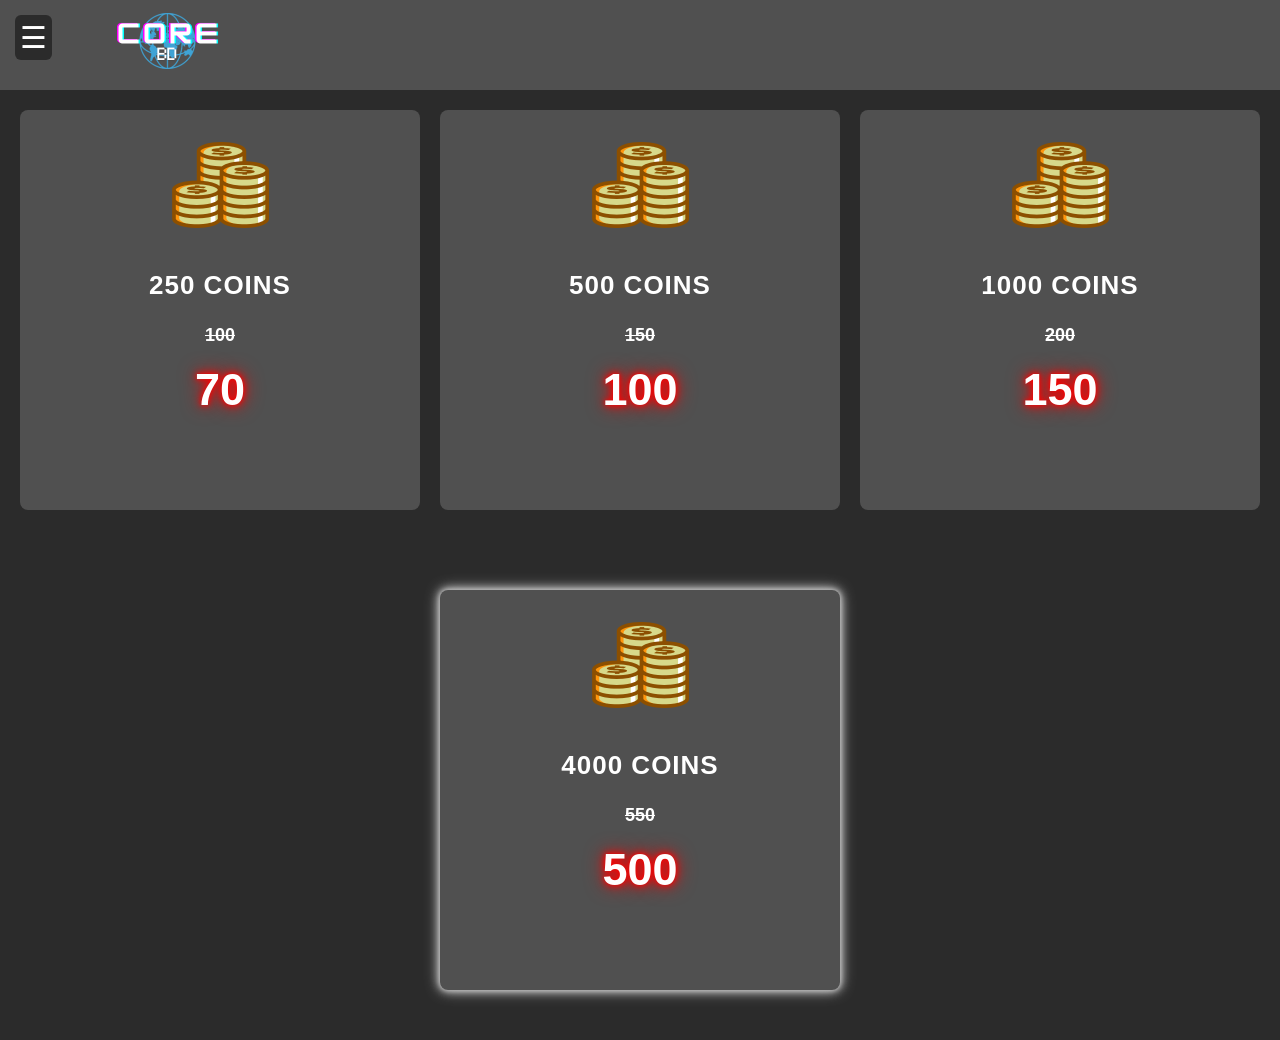
==== coins.html @ 1321a86f "Add files via upload" ====
<!DOCTYPE html>
<html lang="en">
<head>
    <meta charset="UTF-8">
    <meta name="viewport" content="width=device-width, initial-scale=1.0">
    <title>Coins</title>
    <link rel="stylesheet" href="index.css">
</head>
<body>

                <nav class="nav">
    <div class="navdiv">

        <div class="logo"><a href="index.html"><img class="img" src="CORE (4).png" alt=""></a></div>

        <div class="hamburger" id="hamburger"><img src="account_circle_31dp_E3E3E3_FILL0_wght400_GRAD0_opsz24.svg" alt=""></div>
    </div>
</nav>

    <div class="sidebar-toggle" id="sidebarToggle">☰</div>

    <nav class="nav-list" id="sidebar">
    <li><a href="index.html" class="">Home</a></li>
    <li><a href="store.html" class="">Store</a></li>
    <li><a href="coins.html" class="active">Coins</a></li>
    <li><a href="contact.html">Contact</a></li>
    <li><a href="ip.html">Ip & Port</a></li>
</nav>

    <div class="leader">

    <div class="independent">
        <a href="ending.html">
                    <div class="in-div0">
            <img class="untitle" src="Untitled design (5).png" alt="">
            <p class="rank">250 Coins</p>
            <p class="og">100</p>
            <p class="dis">70</p>
        </div>
        </a>
    </div>

    <div class="indepe">
 <a href="ending.html">
            <div class="in-div4">
            <img class="untitle" src="Untitled design (5).png" alt="">
            <p class="rank">500 Coins</p>
            <p class="og">150</p>
            <p class="dis">100</p>
        </div>
 </a>
    </div>

    <div class="indep">
        <a href="ending.html">
                    <div class="in-div5">
            <img class="untitle" src="Untitled design (5).png" alt="">
            <p class="rank">1000 Coins</p>
            <p class="og">200</p>
            <p class="dis">150</p>
        </div>
        </a>
    </div>

    <div class="break"></div>
    <div class="inde">
        <a href="ending.html">
                    <div class="in-div6">
                    <img class="untitle" src="Untitled design (5).png" alt="">
            <p class="rank">4000 Coins</p>
            <p class="og">550</p>
            <p class="dis">500</p>
        </div>
        </a>
    </div> 

</div>

<script>
    const hamburger = document.getElementById("hamburger");
    const navLinks = document.getElementById("navLinks");

    hamburger.addEventListener("click", () => {
        navLinks.classList.toggle("open");
        sidebar.classList.toggle("close");
    });

  const toggle = document.getElementById("sidebarToggle");
  const sidebar = document.getElementById("sidebar");

  toggle.addEventListener("click", () => {
    sidebar.classList.toggle("open");
    navLinks.classList.toggle("close");
  });

</script>

</body>
</html>
---- index.css ----
* {
            text-decoration: none;
            margin: 0px;
        }

        /* NAVBAR BASE */
        .nav {
            background-color: #505050;
            font-family: arial;
            height: 90px;
            display: flex;
            align-items: center;
            padding: 0 40px;
            position: fixed;
            top: 0;
            z-index: 1000;
            margin-top: 0px;
            width: 1470px;
            padding-left: 10px;

        }

        .img {
            transition: 0.3s;
        }

        .img:hover {
            border: 1px;
            border-style: solid;
            border-radius: 3px;
            margin-top: 6px;
        }

        /* FLEX CONTAINER */
        .navdiv {
            display: flex;
            align-items: center;
            justify-content: space-between;
            width: 100%;
        }

        /* LOGO */
        .logo a {
            font-size: 35px;
            font-weight: 600;
            color: white;
            margin-left: 70px;
        }

        /* NAV LINKS */
        .nav-links {
            list-style: none;
            display: flex;
            gap: 25px;
            z-index: 9999;
        }

        .nav-links li {
            display: inline-block;
            margin-left: 20px;
            text-align: center;
        }

        .nav-links li a {
            color: white;
            font-size: 18px;
            font-weight: bold;
        }

        /* HAMBURGER (MOBILE ONLY) */
        .hamburger {
            display: none;
            font-size: 32px;
            color: #2b2b2b;
            cursor: pointer;
            background-color: #2b2b2b;
            border-radius: 2px;
            padding: 5px;
            padding-left: 10px;
            padding-right: 10px;
            transition: 0.2s ease;
            margin-right: 20px;
        }

        .yes-div {
            display: flex;
            justify-content: center;
            align-items: center;
        }

        .p-final {
            font-family: bold;
            color: white;
            font-size: 23px;
        }

        .hamburger:hover {
            background-color: black;
        }

        .hamburger:active {
            padding-bottom: 2px;
        }

        /* RESPONSIVE */
        @media (max-width: 768px) {
            /* Nav links hidden */
            .nav-links {
                display: none;
                flex-direction: column;
                position: absolute;
                right: 20px;
                top: 80px;
                background: #505050;
                padding: 20px;
                border-radius: 8px;
                width: 150px;
                z-index: 9999;
                transition: 0.3s ease;
            }

            /* Show when toggled */
            .nav-links.open {
                display: flex;
            }

            /* Show hamburger */
            .hamburger {
                display: block;
                margin-top: 0px;
                margin-right: 0px;
                border-radius: 5px;
            }

            .logo a {
                margin-right: 20px;
            }

            .p-account {
                color: white;
                font-weight: 800;
                font-size: 10px;
                display: block;
            }
        }

          .nav-list {
            background-color: #505050;
            width: 160px;
            height: 100vh;
            position: fixed;
            z-index: 9999;
            left: 0;
            top: 0;
            transition: 0.3s ease;
            margin-top: 80px;
            text-align: left;
            }

            /* LINKS */
            .nav-list li {
            list-style: none;
            margin-top: 15px;
            text-align: left;
            }

            .nav-list li a {
            display: block;
            padding: 15px 10px;
            color: #ffffff;
            font-family: arial;
            font-weight: 800;
            transition: 0.1s;
            text-align: left;
            }

            .nav-list li a:hover {
            background-color: rgb(134, 124, 124);
            padding-left: 10px;
            }

            .nav-list li a.active {
            color: #2b2b2b;
            background-color: #a2a2a2dd;
            }

            /* HAMBURGER */
        .sidebar-toggle {
            display: none;
            font-size: 30px;
            color: white;
            background: #2b2b2b;
            padding: 10px 15px;
            cursor: pointer;
            position: fixed;
            top: 15px;
            left: 15px;
            z-index: 2000;
            border-radius: 6px;
            padding: 5px;
            text-align: left;
            }

            .sidebar-toggle:hover {
                background-color: #202020;
            }

            /* MOBILE */
            @media (max-width: 7680px) {
            .nav-list {
                transform: translateX(-100%);
            }

            .nav-list.open {
                transform: translateX(0);
            }

            .sidebar-toggle {
                display: block;
            }
            }

        .btn {
            background-color: #2b2b2b;
            border-color: white;
            color: white;
            font-weight: 800;
            padding: 7px;
            border-radius: 12px;
            width: 120px;
            height: 40px;
            transition: 0.2s ease-in-out;
            cursor: pointer;
            display: block;
            border-style: solid;
            border: 2px;
        }

        .btn:active {
            padding-bottom: 2px;
        }

        .btn:hover {
            background-color: rgb(138, 138, 138);
        }

        .footer {
                padding: 10px;
                background-color: #505050;
                display: flex;
                align-items: center;
                justify-content: center;
                margin: 0 auto;
                margin-top: 612px;
        }

        .div-f {
            display: flex;
            justify-content: center;
            align-items: center;
        }

        .f-p {
            font-size: 15px;
            font-family: arial;
            font-weight: 450;
            color: rgb(255, 255, 255);
        }

        .div-sign {
            display: flex;
            align-items: center;
            height: 100vh;
        }

        .btn-options {
            display: block;
            line-height: 50px;
            margin-top: 50px;
            width: 420px;
            font-family: arial;
            background-color: #ffffff;
            border: none;
            border-radius: 5px;
            transition: 0.2s ease-in;
            cursor: pointer;
            font-size: 15px;
        }

        .btn-options:hover {
            background-color: rgb(187, 186, 186);
        }

        .div-input {
            display: flex;
            align-items: center;
            justify-content: center;
        }

        .div-2 {
            display: flex;
            align-items: center;
            justify-content: center;
        }

        .div-button {
            display: flex;
            align-items: center;
            justify-content: center;
        }

        .div-1st {
            display: flex;
            align-items: center;
            justify-content: center;
        }

        .div-2nd {
            display: flex;
            align-items: center;
            justify-content: center;
        }

        .div-3rd {
            display: flex;
            align-items: center;
            justify-content: center;
        }

        .sign {
            background-color: #505050;
            padding: 20px;
            width: 460px;
            margin-top: 150px;
            border: none;
            color: white;
            border-radius: 5px;
            cursor: pointer;
            font-size: 15px;
            transition: 0.2s ease;
        }

        .p-div {
            display: flex;
            justify-content: center;
            align-items: center;
            margin-top: 20px;
        }

        .sign:hover {
            background-color: #797676;
        }

        .msg {
            margin-top: 20px;
        }

        .input-1 {
            padding: 20px;
            width: 420px;
            margin-top: 50px;
        }

        .input-2 {
            padding: 20px;
            width: 420px;
            margin-top: 100px;
        }

        .filers-div {
            display: flex;
            justify-content: center;
            align-items: center;
            text-align: center;
        }

        .tagline {
            font-family: "Kaushan Script", cursive;
            font-weight: 400;
            font-style: normal;
            color: white;
            margin-top: 50px;
            width: 700px;
            font-size: 40px;
        }

        .fliers-but {
            padding: 10px;
            background-color: rgb(172, 176, 194);
            font-family: arial;
            font-size: 18px;
            color: rgb(0, 0, 0);
            width: 320px;
            border: none;
            margin-top: 100px;
            border-radius: 5px;
            height: 55px;
            transition: 0.2s ease;
            cursor: pointer;
        }

        .fliers-but:hover {
            background-color: rgb(108, 112, 126);
        }

        .button-div {
            display: flex;
            align-items: center;
            justify-content: center;
        }

        .s-details {
            display: flex;
            align-items: center;
            justify-content: center;
            text-align: center;
            margin-top: 30px;
            font-family: bold;
            font-size: 20px;
            color: white;
            width: 700px;
        }

        .input-log {
            padding: 20px;
            width: 420px;
            margin-top: 50px;
        }

        .input-pass-log {
            padding: 20px;
            width: 420px;
            margin-top: 100px;
        }

        .button-log {
            background-color: #505050;
            padding: 20px;
            width: 460px;
            margin-top: 150px;
            border: none;
            color: white;
            border-radius: 5px;
            cursor: pointer;
            font-size: 15px;
            transition: 0.2s ease;
        }

        .button-log:hover {
            background-color: #797676;
        }

        .div-log {
            display: flex;
            justify-content: center;
            align-items: center;
        }

        .div-pass-log {
            display: flex;
            justify-content: center;
            align-items: center;
        }

        .div-log-button {
            display: flex;
            justify-content: center;
            align-items: center;
        }

        .id-div {
            display: flex;
            justify-content: center;
            align-items: center;
        }

        .div-s {
            display: flex;
            align-items: center;
            justify-content: center;
            text-align: center;
        }

        .msgl {
            margin-top: 20px;
            font-family: arial;
        }

        #overlay {
        position: fixed;
        inset: 0;
        background: rgba(78, 73, 73, 0.6); /* darkness level */
        display: none;
        z-index: 9998;
        }

        

    .loader {
    width: 40px;
    aspect-ratio: 1;
    position: fixed;              /* changed */
    top: 50%;                     /* center vertically */
    left: 50%;                    /* center horizontally */
    transform: translate(-50%, -50%);
    display: none;                /* hidden by default */
    z-index: 9999;

    }
    .loader:before {
    content: '';
    position: absolute;
    inset: 0;
    border-radius: 50%;
    --c:#0000, #ffffff 1deg 120deg,#0000 121deg;
    background:
        conic-gradient(from 0deg,  var(--c)) top right,
        conic-gradient(from 120deg,var(--c)) bottom,
        conic-gradient(from 240deg,var(--c)) top left;
    background-size: 40px 40px;
    background-repeat: no-repeat;
    animation: l25 2s infinite cubic-bezier(0.3,1,0,1);
    }
    @keyframes l25 {
    33%  {inset:-8px;transform: rotate(0deg)}
    66%  {inset:-8px;transform: rotate(180deg)}
    100% {inset:0   ;transform: rotate(180deg)}
    }

        body {
            background-color: #2b2b2b;
            font-family: Arial, sans-serif;
            color: #ffffff;
            margin: 0;

        }

        .leader {
    display: flex;
    justify-content: center; /* Centers the cards horizontally */
    gap: 20px;
    flex-wrap: wrap;        /* Essential to allow line-breaking */
    width: 100%;
    max-width: 1300px;      /* Prevents them from spreading too far apart */
    margin: 0 auto;
}

/* Ensure all 4 wrappers have the exact same starting width */
.independent, .indepe, .indep, .inde {
    width: 400px; 
}

/* THE MAGIC TRICK: The invisible line breaker */
.break {
    flex-basis: 100%;
    height: 0;
}

/* Optional styling to make the 4th card perfectly centered underneath */
.inde {
    margin-top: 20px; /* Adds space between the top row and bottom card */
}

/* Keep your card designs standard */
.in-div, .in-div1, .in-div2, .in-div3 {
    display: flex;
    flex-direction: column;
    align-items: center;
    min-height: 400px;
    background-color: #505050;
    margin-top: 110px;
    border-radius: 8px;
    padding-bottom: 0px;
    transition: 0.4s;
    /* Your background-colors, padding, borders, animations go here */
}

    .in-div3 {
        margin-top: 1px;
        margin-bottom: 35px;
    }

    .in-div:hover, .in-div1:hover, .in-div2:hover, .in-div3:hover {
        box-shadow: 0 0 5px #c0c0c0, 
                0 0 10px #c0c0c0, 
                0 0 15px #c0c0c0;;
    }

    .in-div p, .in-div1 p, .in-div2 p, .in-div3 p {
        line-height: 50px;
        font-family: arial;
        color: white;
    }

    .in-div, .in-div1, .in-div2 {
        padding-bottom: 72px;
    }

    .in-div, .in-div1 {
        padding-bottom: 222px;
    }

    .in-div {
        padding-bottom: 321px;
    }

    
/* Keep your card designs standard */
.in-div0, .in-div4, .in-div5, .in-div6 {
    display: flex;
    flex-direction: column;
    align-items: center;
    min-height: 400px;
    background-color: #505050;
    margin-top: 110px;
    border-radius: 8px;
    padding-bottom: 0px;
    transition: 0.4s;
    /* Your background-colors, padding, borders, animations go here */
}

    .in-div6 {
        margin-top: 20px;
        margin-bottom: 50px;
    }

    .in-div6 {
        box-shadow: 
                0 0 5px #c0c0c0, 
                0 0 10px #c0c0c0, 
                0 0 15px #c0c0c0;
    }

    .in-div0:hover, .in-div4:hover, .in-div5:hover, .in-div6:hover {
        box-shadow: 
                0 0 5px #c0c0c0, 
                0 0 10px #c0c0c0, 
                0 0 15px #c0c0c0;
    }

    .in-div0 p, .in-div4 p, .in-div5 p, .in-div6 p {
        line-height: 50px;
        font-family: arial;
        color: white;
    }


        .rank {
            font-size: 26px;
            font-weight: 900;
            text-transform: uppercase;
            letter-spacing: 1px;
            font-family: "Kaushan Script";
            color: white;

        }

        .og {
            font-weight: bold;
            color: rgba(255, 255, 255, 0.6);
            text-decoration: line-through;
            font-size: 18px;
            color: white;
        }

        .dis {
            font-size: 45px;
            font-weight: bold;
            color: #fff;
            margin: 5px 0;
            text-shadow: 
                0 0 5px #ff0000, 
                0 0 10px #ff0000, 
                0 0 20px #ff0000;
        }

        .in-div3 {
            box-shadow:                 
                0 0 5px #c0c0c0, 
                0 0 10px #c0c0c0, 
                0 0 15px #c0c0c0;
        }

.in-div {
    animation: slideLeft 1s ease-out forwards;
}

.in-div1 {
    animation: slideRight 1s ease-out forwards;
}

.in-div2 {
    animation: slideDown 1s ease-out forwards; /* Fixed name to match below */
}

.in-div3 {
    animation: slideUp 1s ease-out forwards; /* Fixed name to match below */
}

/*00000000000000000000000000000000000000000000000000000000000000000000*/

.in-div0 {
    animation: slideLeft 1s ease-out forwards;
}

.in-div4 {
    animation: slideRight 1s ease-out forwards;
}

.in-div5 {
    animation: slideDown 1s ease-out forwards; /* Fixed name to match below */
}

.in-div6 {
    animation: slideUp 1s ease-out forwards; /* Fixed name to match below */
}

/* --- Corrected Keyframes --- */
@keyframes slideLeft {
    0% { opacity: 0; transform: translateX(-100px); }
    100% { opacity: 1; transform: translateX(0); }
}

@keyframes slideDown {
    0% { opacity: 0; transform: translateX(100px); }
    100% { opacity: 1; transform: translateX(0); }
}

@keyframes slideRight {
    0% { opacity: 0; transform: translateY(-100px); }
    100% { opacity: 1; transform: translateY(0); } /* Fixed from translateX */
}

@keyframes slideUp { /* Fixed name mismatch and typo */
    0% { opacity: 0; transform: translateY(100px); }
    100% { opacity: 1; transform: translateY(0); } /* Fixed from translateX */
        }

                .a-href {
            text-decoration: underline;
        }

        .div-help {
            display: flex;
            justify-content: center;
            align-items: center;
            
        }

        .freedom-div {
            display: flex;
            justify-content: center;
            align-items: center;
        }

        .free-div {
            background-color: #505050;
            box-shadow: #202020;
            width: 500px;
            height: 50px;
            border-radius: 8px;
            display: flex;
            text-align: center;
            justify-content: center;
            align-items: center;
        }

        .div-help1 {
            display: flex;
            justify-content: center;
            align-items: center;
        }

        .main-text {
            font-family: arial;
            font-size: 23px;
            font-weight: 550;
            text-decoration: underline;
            text-align: center;
            margin-top: 100px;
        }

        .main-text1 {
            font-family: arial;
            font-size: 23px;
            font-weight: 550;
            text-decoration: underline;
            margin-top: 100px;
            text-align: center;
        }

        .summary {
            display: flex;
            align-items: center;
            justify-content: center;
            margin-bottom: 50px;
        }

        .sum-text {
            font-family: arial;
            font-size: 23px;
            font-weight: 550;
            width: 50%;
            margin-top: 25px;
            text-align: center;
        }

        .button-coins {
            padding: 10px;
            width: 420px;
            font-family: arial;
            font-size: 18px;
            color: #2b2b2b;
            margin-top:  50px;
            height: 50px;
            border-radius: 8px;
            border: none;
            transition: 0.4s;
            margin-bottom: 50px;
            background-color: white;
        }

        .button-coins1 {
            padding: 10px;
            width: 50px;
            font-family: arial;
            font-size: 18px;
            color: #2b2b2b;
            margin-top:  50px;
            height: 50px;
            border-radius: 8px;
            border: none;
            transition: 0.4s;
            margin-bottom: 50px;
            background-color: #505050;
            align-items: center;
            display: flex;
            justify-content: center;
        }

        .button-coins1:hover, .button-coins:hover {
            opacity: 0.6;
            cursor: pointer;
        }

        .ending-files {
            background-color: #505050;
        }

        /* Hide the perks by default and set up the smooth transition */
.perks-dropdown {
    max-height: 0;
    overflow: hidden;
    transition: max-height 0.4s ease-out, opacity 0.3s ease;
    opacity: 0;
    width: 100%;
    text-align: center;
    margin-top: 0;
}

/* When the card gets the "active" class, smoothly expand it */
.in-div.active .perks-dropdown {
    max-height: 200px; /* Adjust this number based on how long your longest perk list is */
    opacity: 1;
    margin-top: 15px;
    margin-bottom: 15px;
}

/* Style your button nicely */
.toggle-perks-btn {
    background: #ff0000;
    color: white;
    border: none;
    padding: 8px 16px;
    border-radius: 6px;
    cursor: pointer;
    font-weight: bold;
    margin-top: auto; /* Pushes the button to the absolute bottom of the card */
    transition: 0.2s;
}

.toggle-perks-btn:hover {
    background: #cc0000;
}

.leader-final {
    display: flex;
    align-items: center;
    justify-content: center;
}

.instruc {
    background-color: #5865F2;
    line-height: 50px;
    margin-top: 50px;
    padding: 15px;
    border-radius: 15px;
    height: 430px;
}

.discord {
    padding: 10px;
    width: 120px;
    background-color: cyan;
    border: none;
    border-radius: 8px;
    transition: 0.4s;
}

.discord:hover {
        box-shadow: 0 0 5px #00FFFF, 
                0 0 10px #00FFFF, 
                0 0 15px #00FFFF;
}

 .cancel {
    padding: 10px;
    width: 120px;
    background-color: cyan;
    border: none;
    border-radius: 8px;
    opacity: 0.5;
    transition: 0.4s;
 }

 .cancel:hover {
    opacity: 0.7;
 }
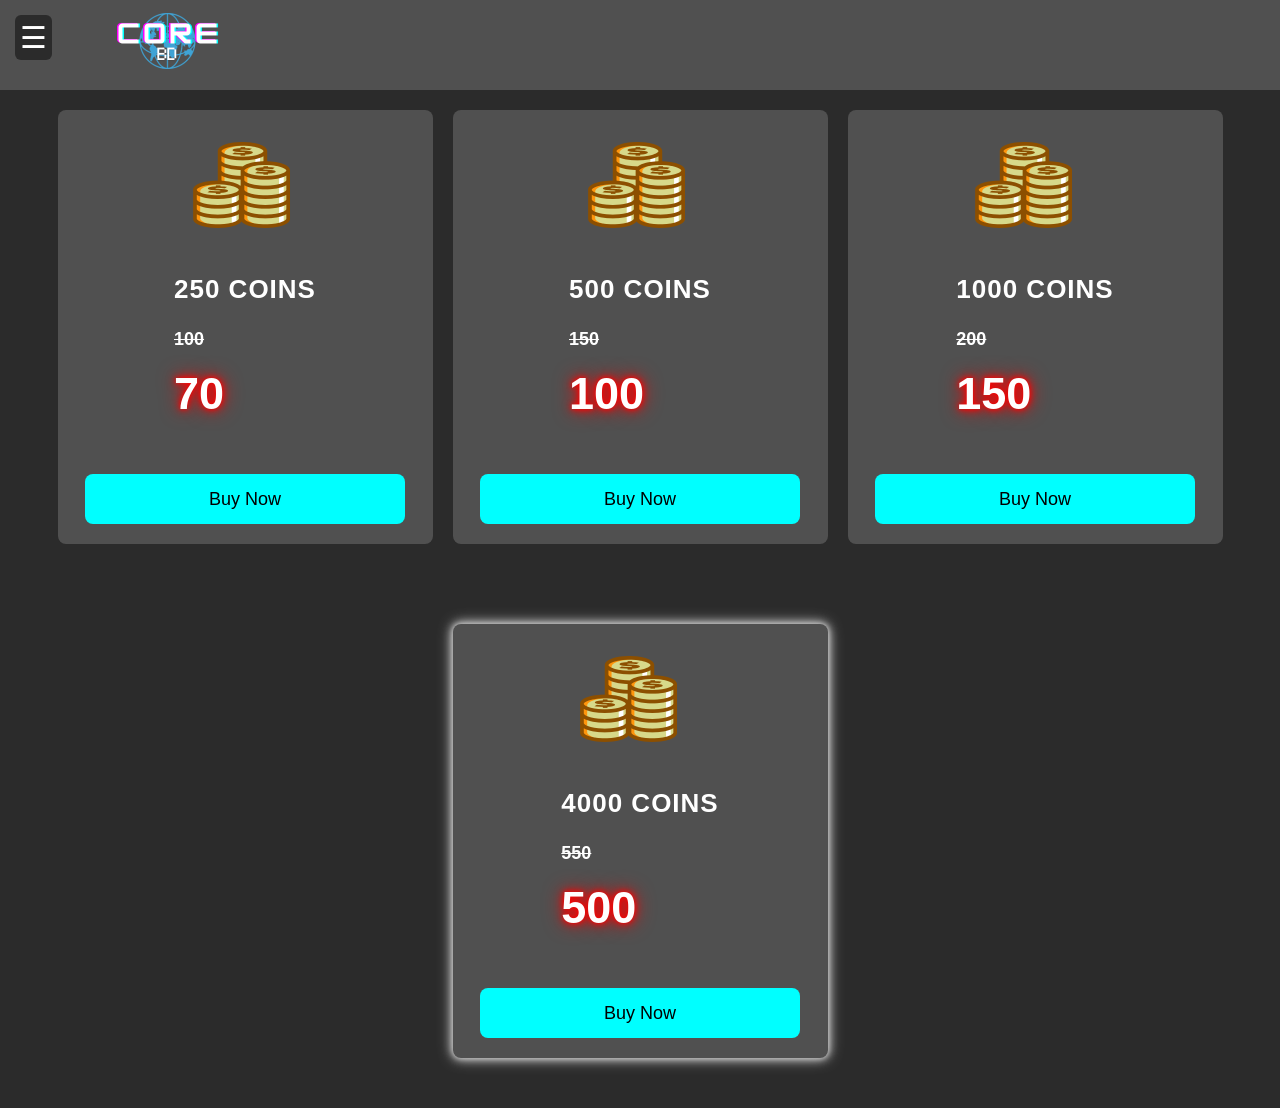
==== commit 51e7b681: "Add files via upload" ====
--- a/coins.html
+++ b/coins.html
@@ -36,6 +36,8 @@
             <p class="rank">250 Coins</p>
             <p class="og">100</p>
             <p class="dis">70</p>
+
+            <a href="ending.html"><button class="discord1">Buy Now</button></a>
         </div>
         </a>
     </div>
@@ -47,6 +49,8 @@
             <p class="rank">500 Coins</p>
             <p class="og">150</p>
             <p class="dis">100</p>
+
+            <a href="ending.html"><button class="discord1">Buy Now</button></a>
         </div>
  </a>
     </div>
@@ -58,6 +62,8 @@
             <p class="rank">1000 Coins</p>
             <p class="og">200</p>
             <p class="dis">150</p>
+
+            <a href="ending.html"><button class="discord1">Buy Now</button></a>
         </div>
         </a>
     </div>
@@ -70,6 +76,8 @@
             <p class="rank">4000 Coins</p>
             <p class="og">550</p>
             <p class="dis">500</p>
+
+            <a href="ending.html"><button class="discord1">Buy Now</button></a>
         </div>
         </a>
     </div> 
--- a/index.css
+++ b/index.css
@@ -246,12 +246,14 @@
 
         .footer {
                 padding: 10px;
-                background-color: #505050;
+                background-color: transparent;
                 display: flex;
                 align-items: center;
                 justify-content: center;
                 margin: 0 auto;
                 margin-top: 612px;
+                border-top: #505050;
+                border: 1px;
         }
 
         .div-f {
@@ -397,10 +399,13 @@
             height: 55px;
             transition: 0.2s ease;
             cursor: pointer;
+            transition: 0.4s;
         }
 
         .fliers-but:hover {
-            background-color: rgb(108, 112, 126);
+            box-shadow: 0 0 5px #ACB0C2,
+                        0 0 5px #ACB0C2,
+                        0 0 5px #ACB0C2;
         }
 
         .button-div {
@@ -547,7 +552,7 @@
 
 /* Ensure all 4 wrappers have the exact same starting width */
 .independent, .indepe, .indep, .inde {
-    width: 400px; 
+    width: 375px; 
 }
 
 /* THE MAGIC TRICK: The invisible line breaker */
@@ -597,11 +602,15 @@
     }
 
     .in-div, .in-div1 {
-        padding-bottom: 222px;
+        padding-bottom: 132px;
     }
 
     .in-div {
-        padding-bottom: 321px;
+        padding-bottom: 182px;
+    }
+
+        .in-div3 {
+        padding-bottom: 52px;
     }
 
     
@@ -614,7 +623,7 @@
     background-color: #505050;
     margin-top: 110px;
     border-radius: 8px;
-    padding-bottom: 0px;
+    padding-bottom: 20px;
     transition: 0.4s;
     /* Your background-colors, padding, borders, animations go here */
 }
@@ -652,7 +661,15 @@
             letter-spacing: 1px;
             font-family: "Kaushan Script";
             color: white;
-
+        }
+
+        .drank {
+            font-size: 26px;
+            font-weight: 900;
+            text-transform: uppercase;
+            letter-spacing: 1px;
+            font-family: "Kaushan Script";
+            color: rgb(0, 0, 0);
         }
 
         .og {
@@ -913,6 +930,26 @@
                 0 0 15px #00FFFF;
 }
 
+.discord1 {
+    padding: 10px;
+    width: 320px;
+    background-color: cyan;
+    border: none;
+    border-radius: 8px;
+    height: 50px;
+    transition: 0.4s;
+    margin-top: 50px;
+    font-size: 18px;
+}
+
+.discord1:hover {
+        box-shadow: 0 0 5px #00FFFF, 
+                0 0 10px #00FFFF, 
+                0 0 15px #00FFFF;
+}
+
+.body
+
  .cancel {
     padding: 10px;
     width: 120px;
@@ -927,4 +964,44 @@
     opacity: 0.7;
  }
 
-    + .video {
+    
+            position: fixed;
+            right: 0;
+            bottom: 0;
+            min-width: 100%;
+            min-height: 100%;
+            width: auto;
+            height: auto;
+            z-index: -100; /* Pushes the video behind your text */
+            object-fit: cover; /* Prevents video distortion */
+            filter: blur(0px);
+            will-change: transform;
+            transform: translate3d(0, 0, 0);
+            backface-visibility: hidden;
+            display: flex;
+ }
+
+ .video-overlay {
+            position: fixed;
+            top: 0;
+            left: 0;
+            width: 1456px;
+            height: 100%;
+            overflow: hidden;
+            
+            /* Changes the dimness. 0.5 = 50% dark. Raise to 0.7 for darker. */
+            background-color: rgba(0, 0, 0, 0.5); 
+            
+            z-index: -99; /* Sits directly on top of video, but under text */
+ }
+
+
+    .content {
+            position: relative;
+            z-index: 1;
+            color: white;
+            font-family: sans-serif;
+            text-align: center;
+            margin-top: 20%;
+    }
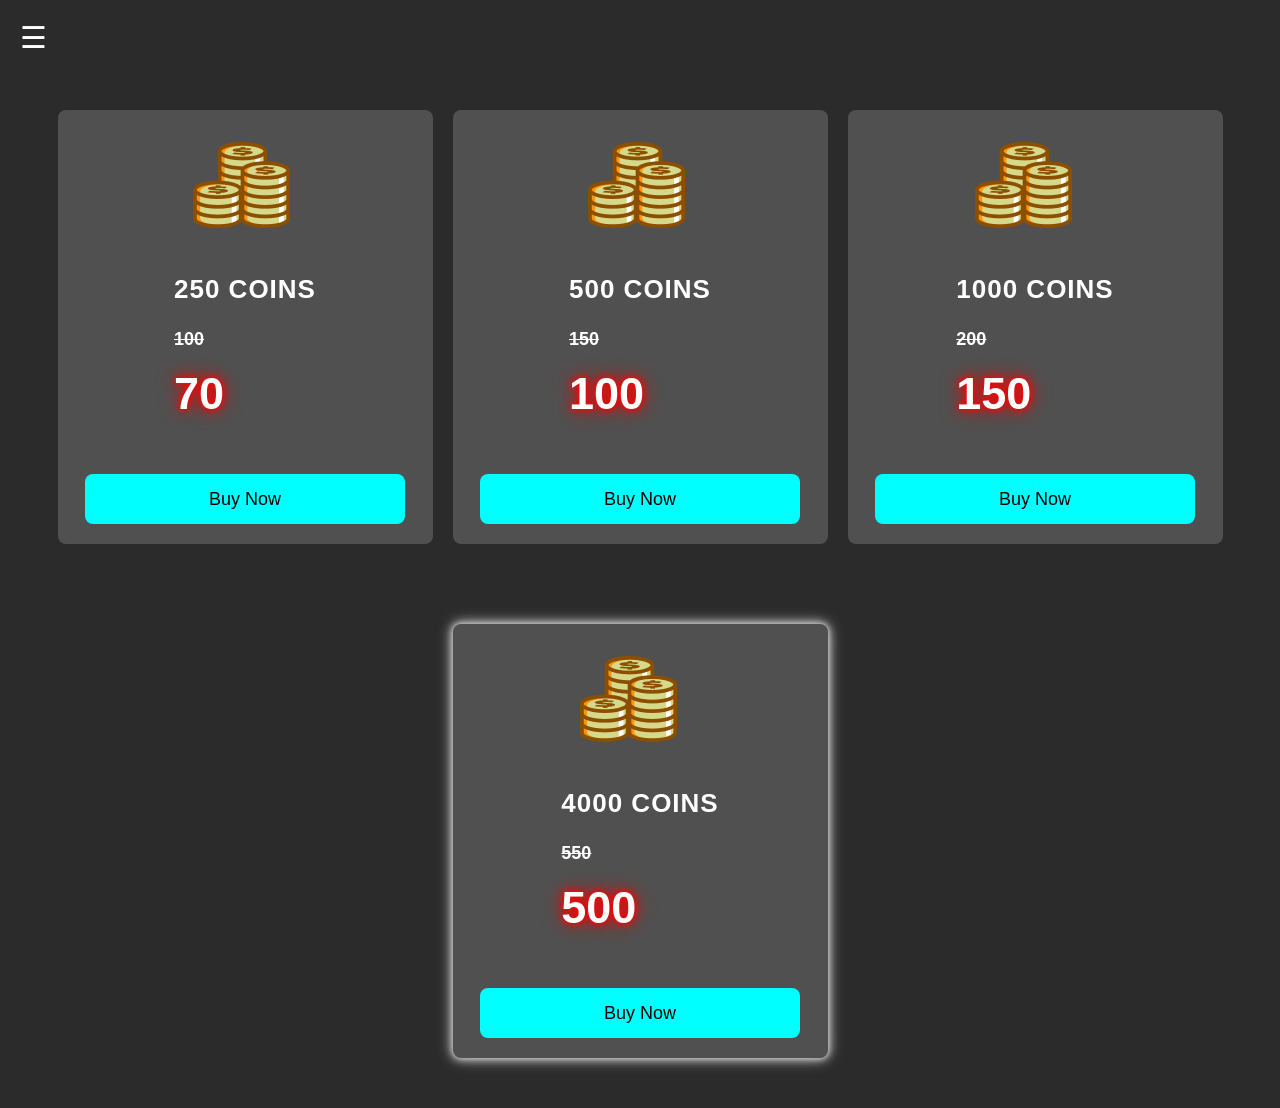
==== commit 51882930: "Add files via upload" ====
--- a/coins.html
+++ b/coins.html
@@ -11,7 +11,7 @@
                 <nav class="nav">
     <div class="navdiv">
 
-        <div class="logo"><a href="index.html"><img class="img" src="CORE (4).png" alt=""></a></div>
+        <div class="logo"><a href="index.html"><img class="img" src="CORE (9).png" alt=""></a></div>
 
         <div class="hamburger" id="hamburger"><img src="account_circle_31dp_E3E3E3_FILL0_wght400_GRAD0_opsz24.svg" alt=""></div>
     </div>
@@ -25,6 +25,7 @@
     <li><a href="coins.html" class="active">Coins</a></li>
     <li><a href="contact.html">Contact</a></li>
     <li><a href="ip.html">Ip & Port</a></li>
+    <li><a href="#">Bank</a></li>
 </nav>
 
     <div class="leader">
--- a/index.css
+++ b/index.css
@@ -5,7 +5,7 @@
 
         /* NAVBAR BASE */
         .nav {
-            background-color: #505050;
+            background-color: transparent;
             font-family: arial;
             height: 90px;
             display: flex;
@@ -134,6 +134,7 @@
 
             .logo a {
                 margin-right: 20px;
+                background-color: transparent;
             }
 
             .p-account {
@@ -145,7 +146,7 @@
         }
 
           .nav-list {
-            background-color: #505050;
+            background-color: transparent;
             width: 160px;
             height: 100vh;
             position: fixed;
